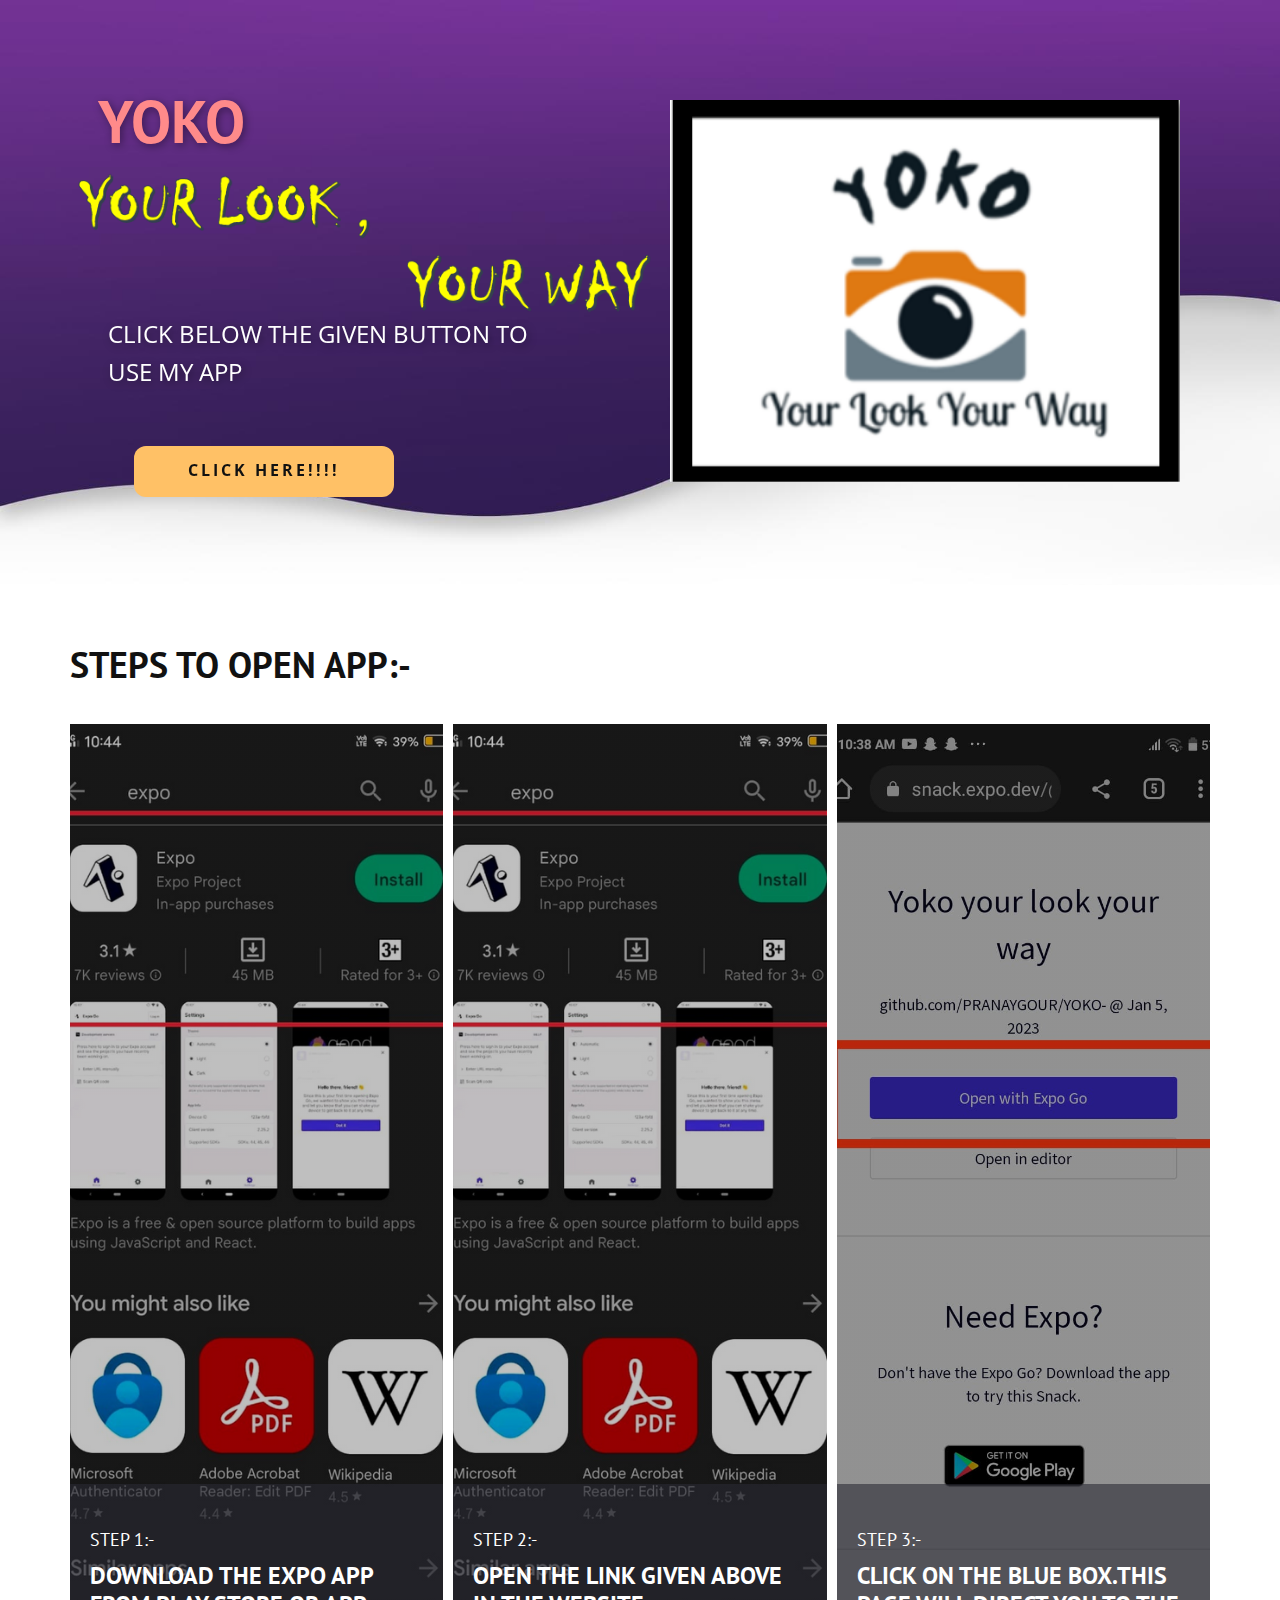
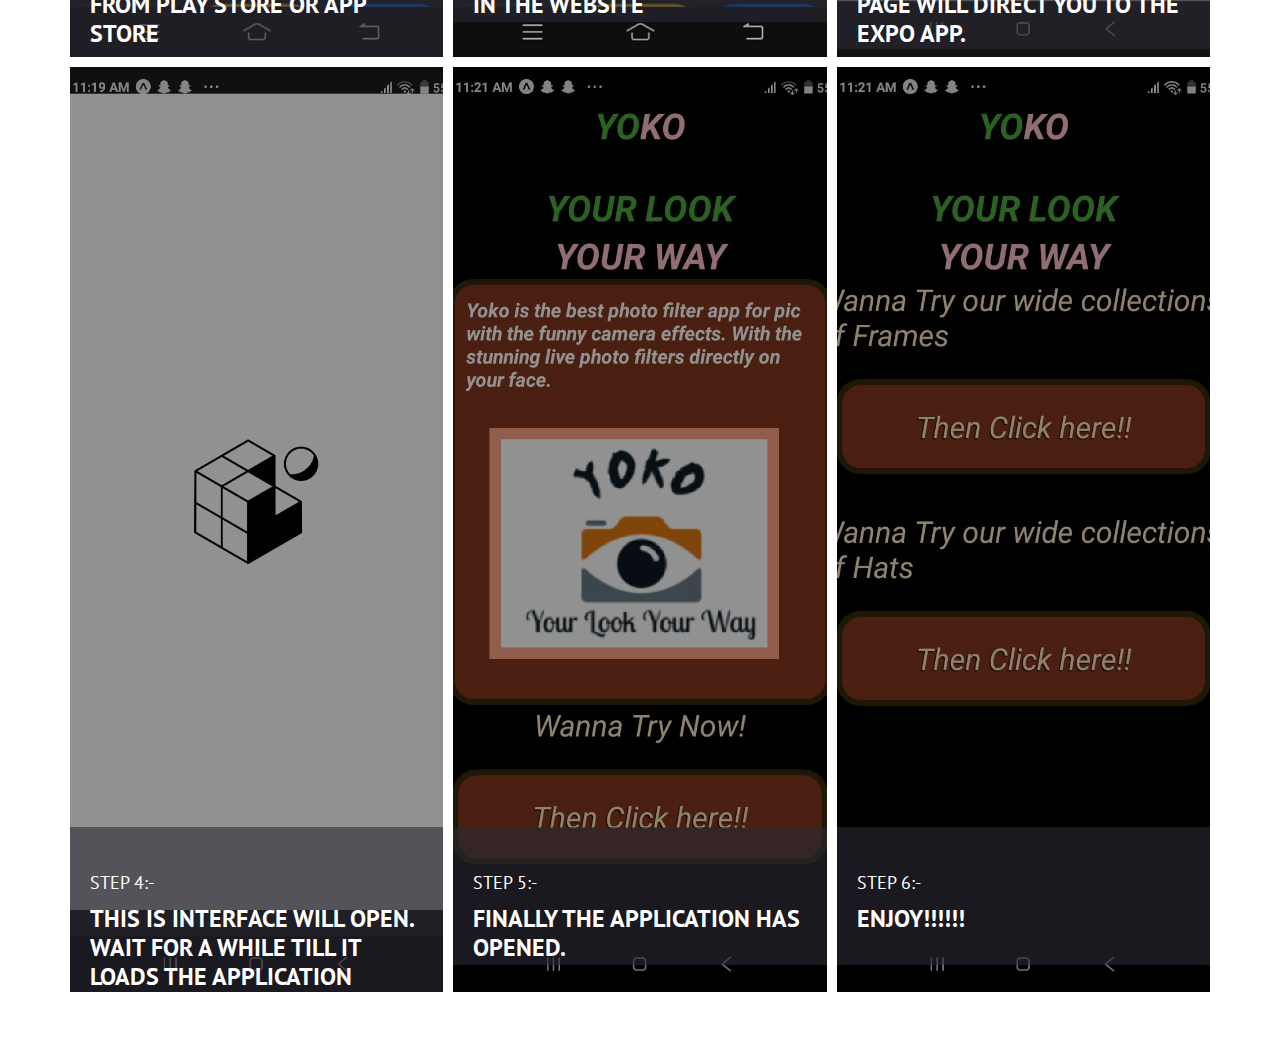
==== index.html @ 058f5dcb "Add files via upload" ====
<!DOCTYPE html>
<html style="font-size: 16px;" lang="en"><head>
    <meta name="viewport" content="width=device-width, initial-scale=1.0">
    <meta charset="utf-8">
    <meta name="keywords" content="​My Works">
    <meta name="description" content="">
    <title>Page 3</title>
    <link rel="stylesheet" href="nicepage.css" media="screen">
<link rel="stylesheet" href="Page-3.css" media="screen">
    <script class="u-script" type="text/javascript" src="jquery.js" defer=""></script>
    <script class="u-script" type="text/javascript" src="nicepage.js" defer=""></script>
    <meta name="generator" content="Nicepage 5.2.4, nicepage.com">
    <meta property="og:title" content="YOKO">
    <meta property="og:description" content="YOUR LOOK YOUR WAY">
    <meta property="og:image" content="https://website3745525.nicepage.io/images/image.png">
    <meta property="og:url" content="https://website3745525.nicepage.io/?version=fc59ef0c-eb56-4a4a-ab87-d4430277e752&amp;uid=0a53eacb-4c13-490b-8528-49fe1c82d149">
    <link id="u-theme-google-font" rel="stylesheet" href="https://fonts.googleapis.com/css?family=PT+Sans:400,400i,700,700i|Open+Sans:300,300i,400,400i,500,500i,600,600i,700,700i,800,800i">
    
    
    
    <script type="application/ld+json">{
		"@context": "http://schema.org",
		"@type": "Organization",
		"name": "WebSite3745525"
}</script>
    <meta name="theme-color" content="#9693e6">
    <meta property="og:type" content="website">
  </head>
  <body data-home-page="Page-3.html" data-home-page-title="Page 3" class="u-body u-xl-mode" data-lang="en">
    <section class="u-clearfix u-image u-section-1" id="carousel_7ad6" data-image-width="1841" data-image-height="1080">
      <div class="u-clearfix u-sheet u-valign-middle u-sheet-1">
        <div class="u-clearfix u-layout-wrap u-layout-wrap-1">
          <div class="u-layout">
            <div class="u-layout-row">
              <div class="u-align-left u-container-style u-layout-cell u-right-cell u-shape-rectangle u-size-30 u-layout-cell-1" data-animation-name="customAnimationIn" data-animation-duration="1500">
                <div class="u-container-layout u-container-layout-1">
                  <h1 class="u-align-left u-text u-text-palette-2-base u-text-1">YOKO</h1>
                  <p class="u-align-left u-text u-text-body-alt-color u-text-2">CLICK BELOW THE GIVEN BUTTON TO USE MY APP</p>
                  <img class="u-image u-image-contain u-image-round u-radius-34 u-image-1" src="images/image-8.png" alt="" data-image-width="1916" data-image-height="378">
                  <a href="https://snack.expo.dev/@pranay3042007/yoko-your-look-your-way" class="u-active-palette-3-base u-align-left u-border-active-white u-border-hover-white u-border-none u-btn u-btn-round u-button-style u-hover-palette-3-base u-palette-3-base u-radius-12 u-text-active-palette-2-base u-text-hover-palette-2-base u-btn-1">CLICK HERE!!!!</a>
                </div>
              </div>
              <div class="u-container-style u-layout-cell u-left-cell u-size-30 u-layout-cell-2">
                <div class="u-container-layout u-valign-top-lg u-valign-top-md u-valign-top-sm u-valign-top-xl u-container-layout-2">
                  <img class="u-expanded-width u-image u-image-2" src="images/image.png?rand=9d15" data-image-width="369" data-image-height="279" data-animation-name="customAnimationIn" data-animation-duration="1250" data-animation-delay="500">
                </div>
              </div>
            </div>
          </div>
        </div>
      </div>
    </section>
    <section class="u-clearfix u-container-align-left u-section-2" id="sec-0a4c">
      <div class="u-clearfix u-sheet u-sheet-1">
        <h2 class="u-align-left u-text u-text-default u-text-1">STEPS TO OPEN APP:-</h2>
        <div class="u-expanded-width u-list u-list-1">
          <div class="u-repeater u-repeater-1">
            <div class="u-container-style u-image u-list-item u-repeater-item u-shading u-image-1" data-image-width="498" data-image-height="1080">
              <div class="u-container-layout u-similar-container u-container-layout-1">
                <div class="u-container-align-left u-container-style u-expanded-width u-group u-opacity u-opacity-60 u-palette-1-dark-3 u-group-1">
                  <div class="u-container-layout u-container-layout-2">
                    <h6 class="u-align-left u-text u-text-default u-text-2">STEP 1:-</h6>
                    <h3 class="u-align-left u-text u-text-default u-text-3">DOWNLOAD THE EXPO APP FROM PLAY STORE OR APP STORE</h3>
                  </div>
                </div>
              </div>
            </div>
            <div class="u-container-style u-image u-list-item u-repeater-item u-shading u-image-2" data-image-width="498" data-image-height="1080">
              <div class="u-container-layout u-similar-container u-container-layout-3">
                <div class="u-container-align-left u-container-style u-expanded-width u-group u-opacity u-opacity-60 u-palette-1-dark-3 u-group-2">
                  <div class="u-container-layout u-container-layout-4">
                    <h6 class="u-align-left u-text u-text-default u-text-4">STEP 2:-</h6>
                    <h3 class="u-align-left u-text u-text-default u-text-5">OPEN THE LINK GIVEN ABOVE IN THE WEBSITE</h3>
                  </div>
                </div>
              </div>
            </div>
            <div class="u-container-style u-image u-list-item u-repeater-item u-shading u-image-3" data-image-width="720" data-image-height="1600">
              <div class="u-container-layout u-similar-container u-container-layout-5">
                <div class="u-container-align-left u-container-style u-expanded-width u-group u-opacity u-opacity-60 u-palette-1-dark-3 u-group-3">
                  <div class="u-container-layout u-container-layout-6">
                    <h6 class="u-align-left u-text u-text-default u-text-6">STEP 3:-</h6>
                    <h3 class="u-align-left u-text u-text-default u-text-7">CLICK ON THE BLUE BOX.THIS PAGE WILL DIRECT YOU TO THE EXPO APP.</h3>
                  </div>
                </div>
              </div>
            </div>
            <div class="u-container-style u-image u-list-item u-repeater-item u-shading u-image-4" data-image-width="720" data-image-height="1600">
              <div class="u-container-layout u-similar-container u-container-layout-7">
                <div class="u-container-align-left u-container-style u-expanded-width u-group u-opacity u-opacity-60 u-palette-1-dark-3 u-group-4">
                  <div class="u-container-layout u-container-layout-8">
                    <h6 class="u-align-left u-text u-text-default u-text-8">STEP 4:-&nbsp;</h6>
                    <h3 class="u-align-left u-text u-text-default u-text-9">THIS IS INTERFACE WILL OPEN. WAIT FOR A WHILE TILL IT LOADS THE APPLICATION</h3>
                  </div>
                </div>
              </div>
            </div>
            <div class="u-container-style u-image u-list-item u-repeater-item u-shading u-image-5" data-image-width="720" data-image-height="1600">
              <div class="u-container-layout u-similar-container u-container-layout-9">
                <div class="u-container-align-left u-container-style u-expanded-width u-group u-opacity u-opacity-60 u-palette-1-dark-3 u-group-5">
                  <div class="u-container-layout u-container-layout-10">
                    <h6 class="u-align-left u-text u-text-default u-text-10">STEP 5:-</h6>
                    <h3 class="u-align-left u-text u-text-default u-text-11">FINALLY THE APPLICATION HAS OPENED.</h3>
                  </div>
                </div>
              </div>
            </div>
            <div class="u-container-style u-image u-list-item u-repeater-item u-shading u-image-6" data-image-width="720" data-image-height="1600">
              <div class="u-container-layout u-similar-container u-container-layout-11">
                <div class="u-container-align-left u-container-style u-expanded-width u-group u-opacity u-opacity-60 u-palette-1-dark-3 u-group-6">
                  <div class="u-container-layout u-container-layout-12">
                    <h6 class="u-align-left u-text u-text-default u-text-12">STEP 6:-</h6>
                    <h3 class="u-align-left u-text u-text-default u-text-13">ENJOY!!!!!!</h3>
                  </div>
                </div>
              </div>
            </div>
          </div>
        </div>
      </div>
    </section>
    
    
    
    
  
</body></html>
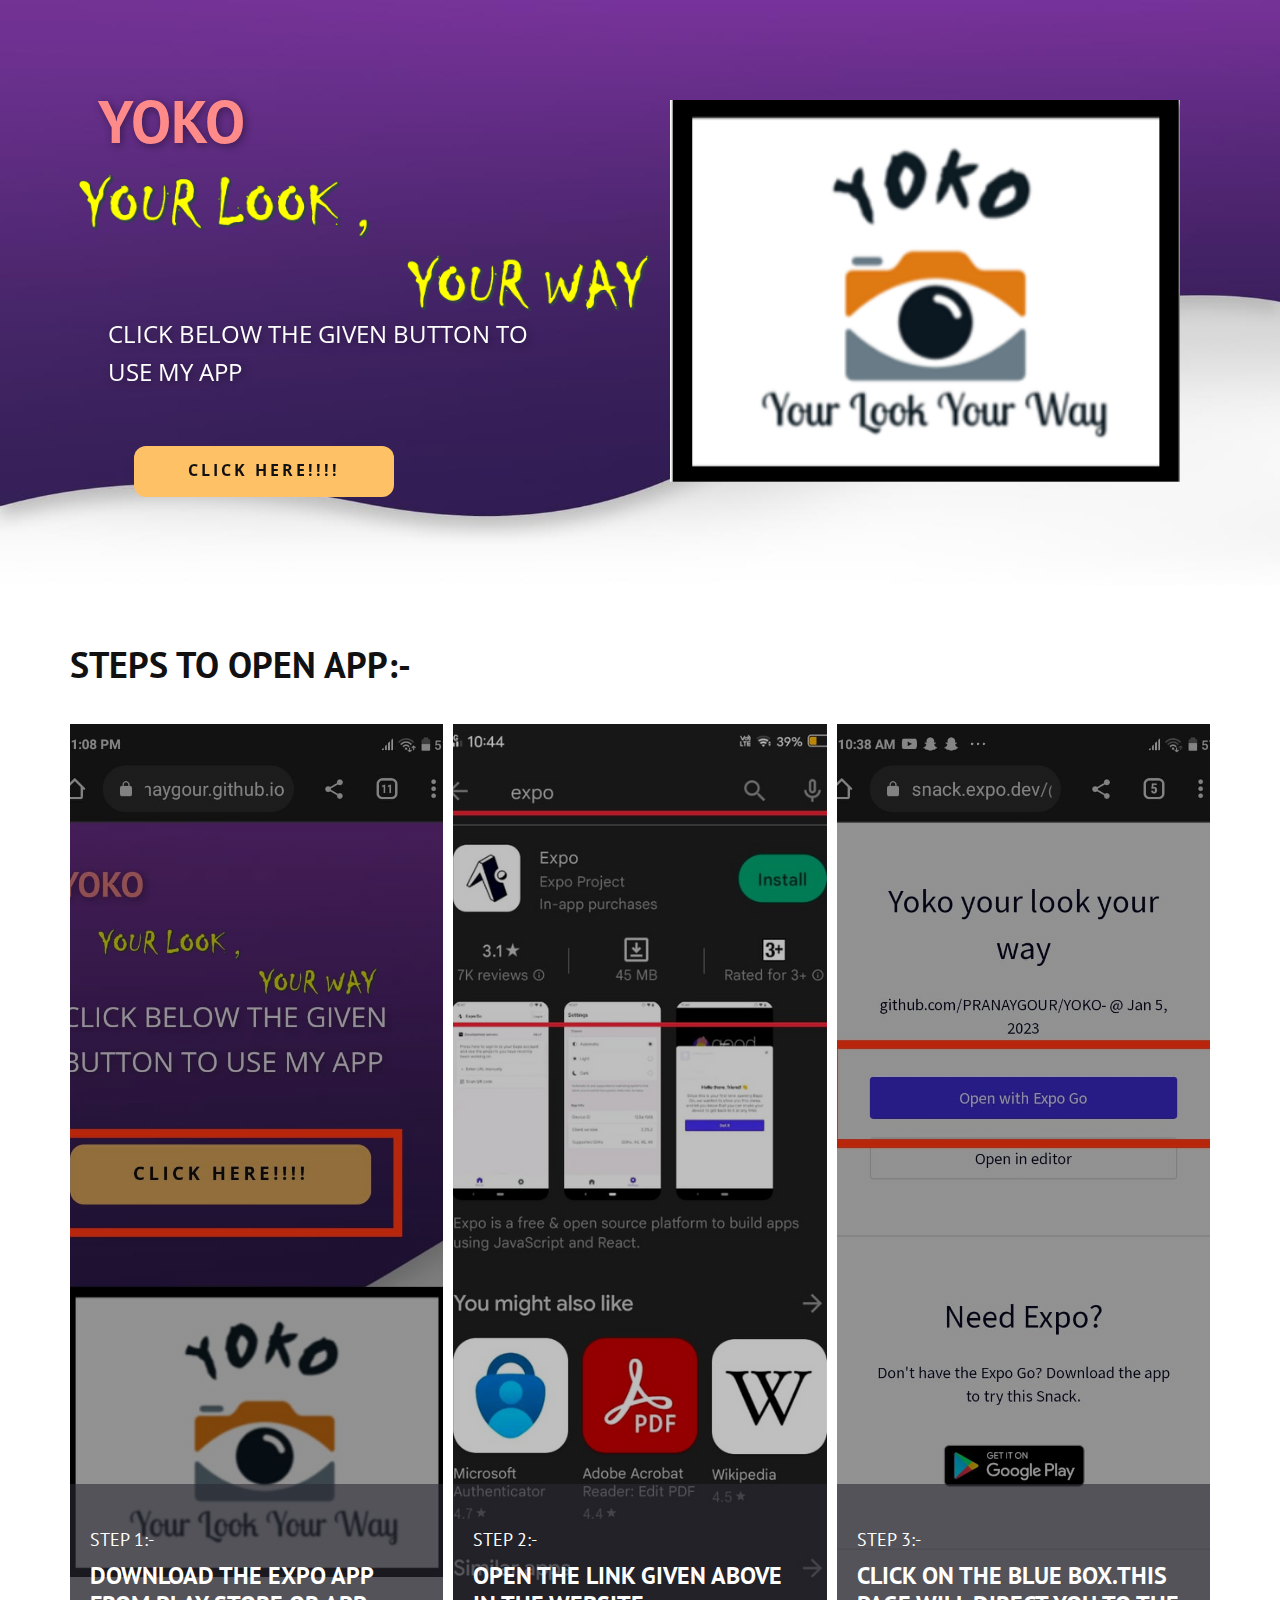
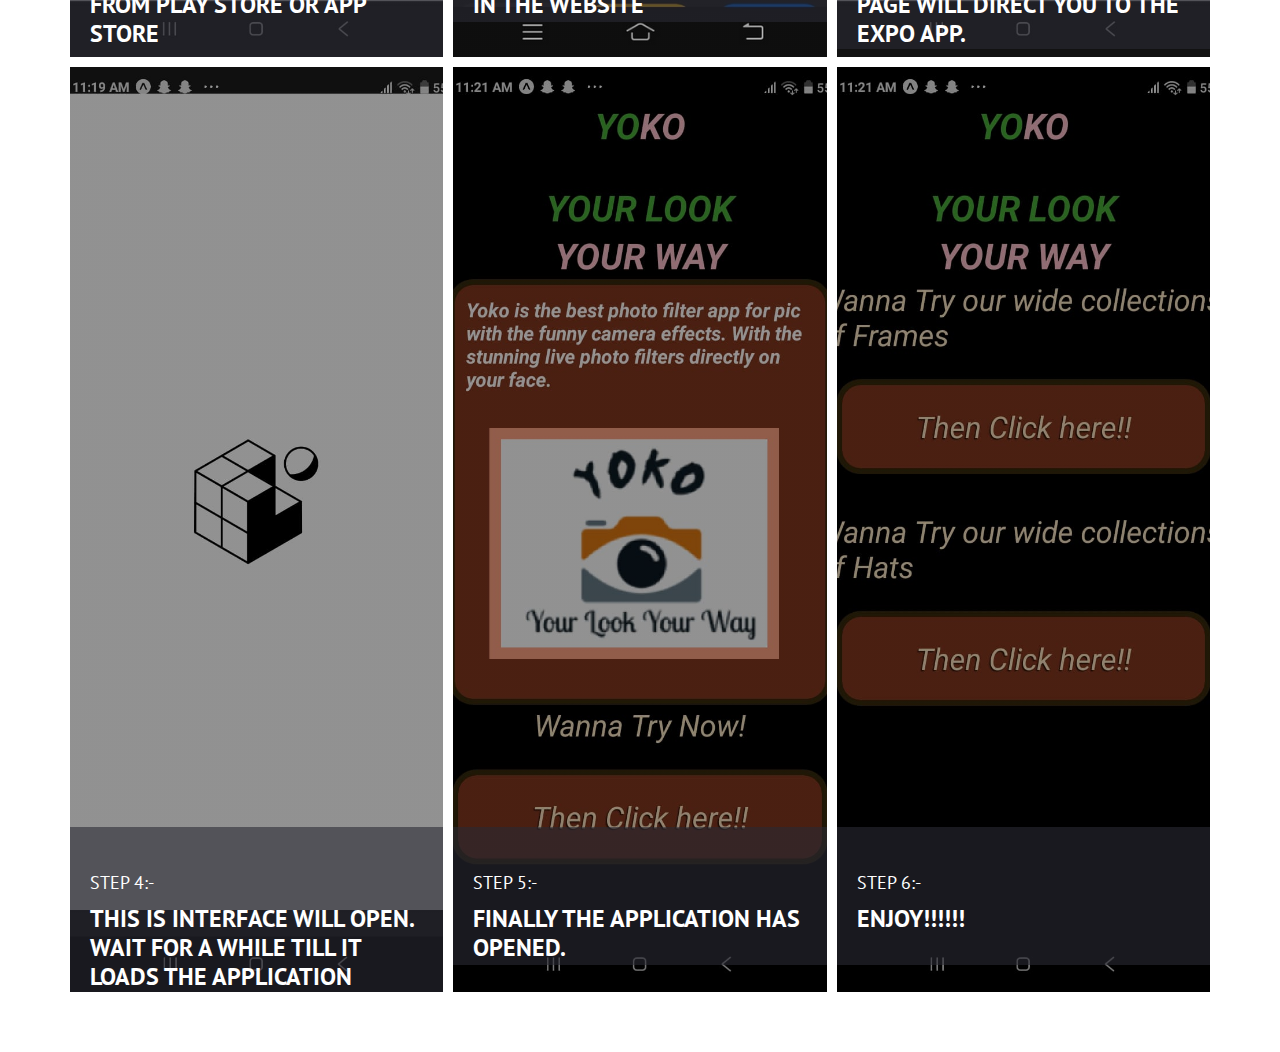
==== commit ee8a322e: "Add files via upload" ====
--- a/index.html
+++ b/index.html
@@ -42,7 +42,7 @@
               </div>
               <div class="u-container-style u-layout-cell u-left-cell u-size-30 u-layout-cell-2">
                 <div class="u-container-layout u-valign-top-lg u-valign-top-md u-valign-top-sm u-valign-top-xl u-container-layout-2">
-                  <img class="u-expanded-width u-image u-image-2" src="images/image.png?rand=9d15" data-image-width="369" data-image-height="279" data-animation-name="customAnimationIn" data-animation-duration="1250" data-animation-delay="500">
+                  <img class="u-expanded-width u-image u-image-2" src="images/image.png?rand=77fb" data-image-width="369" data-image-height="279" data-animation-name="customAnimationIn" data-animation-duration="1250" data-animation-delay="500">
                 </div>
               </div>
             </div>
@@ -55,7 +55,7 @@
         <h2 class="u-align-left u-text u-text-default u-text-1">STEPS TO OPEN APP:-</h2>
         <div class="u-expanded-width u-list u-list-1">
           <div class="u-repeater u-repeater-1">
-            <div class="u-container-style u-image u-list-item u-repeater-item u-shading u-image-1" data-image-width="498" data-image-height="1080">
+            <div class="u-container-style u-image u-list-item u-repeater-item u-shading u-image-1" data-image-width="720" data-image-height="1600">
               <div class="u-container-layout u-similar-container u-container-layout-1">
                 <div class="u-container-align-left u-container-style u-expanded-width u-group u-opacity u-opacity-60 u-palette-1-dark-3 u-group-1">
                   <div class="u-container-layout u-container-layout-2">
@@ -122,6 +122,6 @@
     
     
     
-    
+   
   
 </body></html>--- a/Page-3.css
+++ b/Page-3.css
@@ -294,7 +294,7 @@
 }
 
 .u-section-2 .u-image-1 {
-  background-image: linear-gradient(0deg, rgba(0,0,0,0.25), rgba(0,0,0,0.25)), url("images/image-11.png");
+  background-image: linear-gradient(0deg, rgba(0,0,0,0.25), rgba(0,0,0,0.25)), url("images/image1.png");
   background-position: 50% 50%;
 }
 
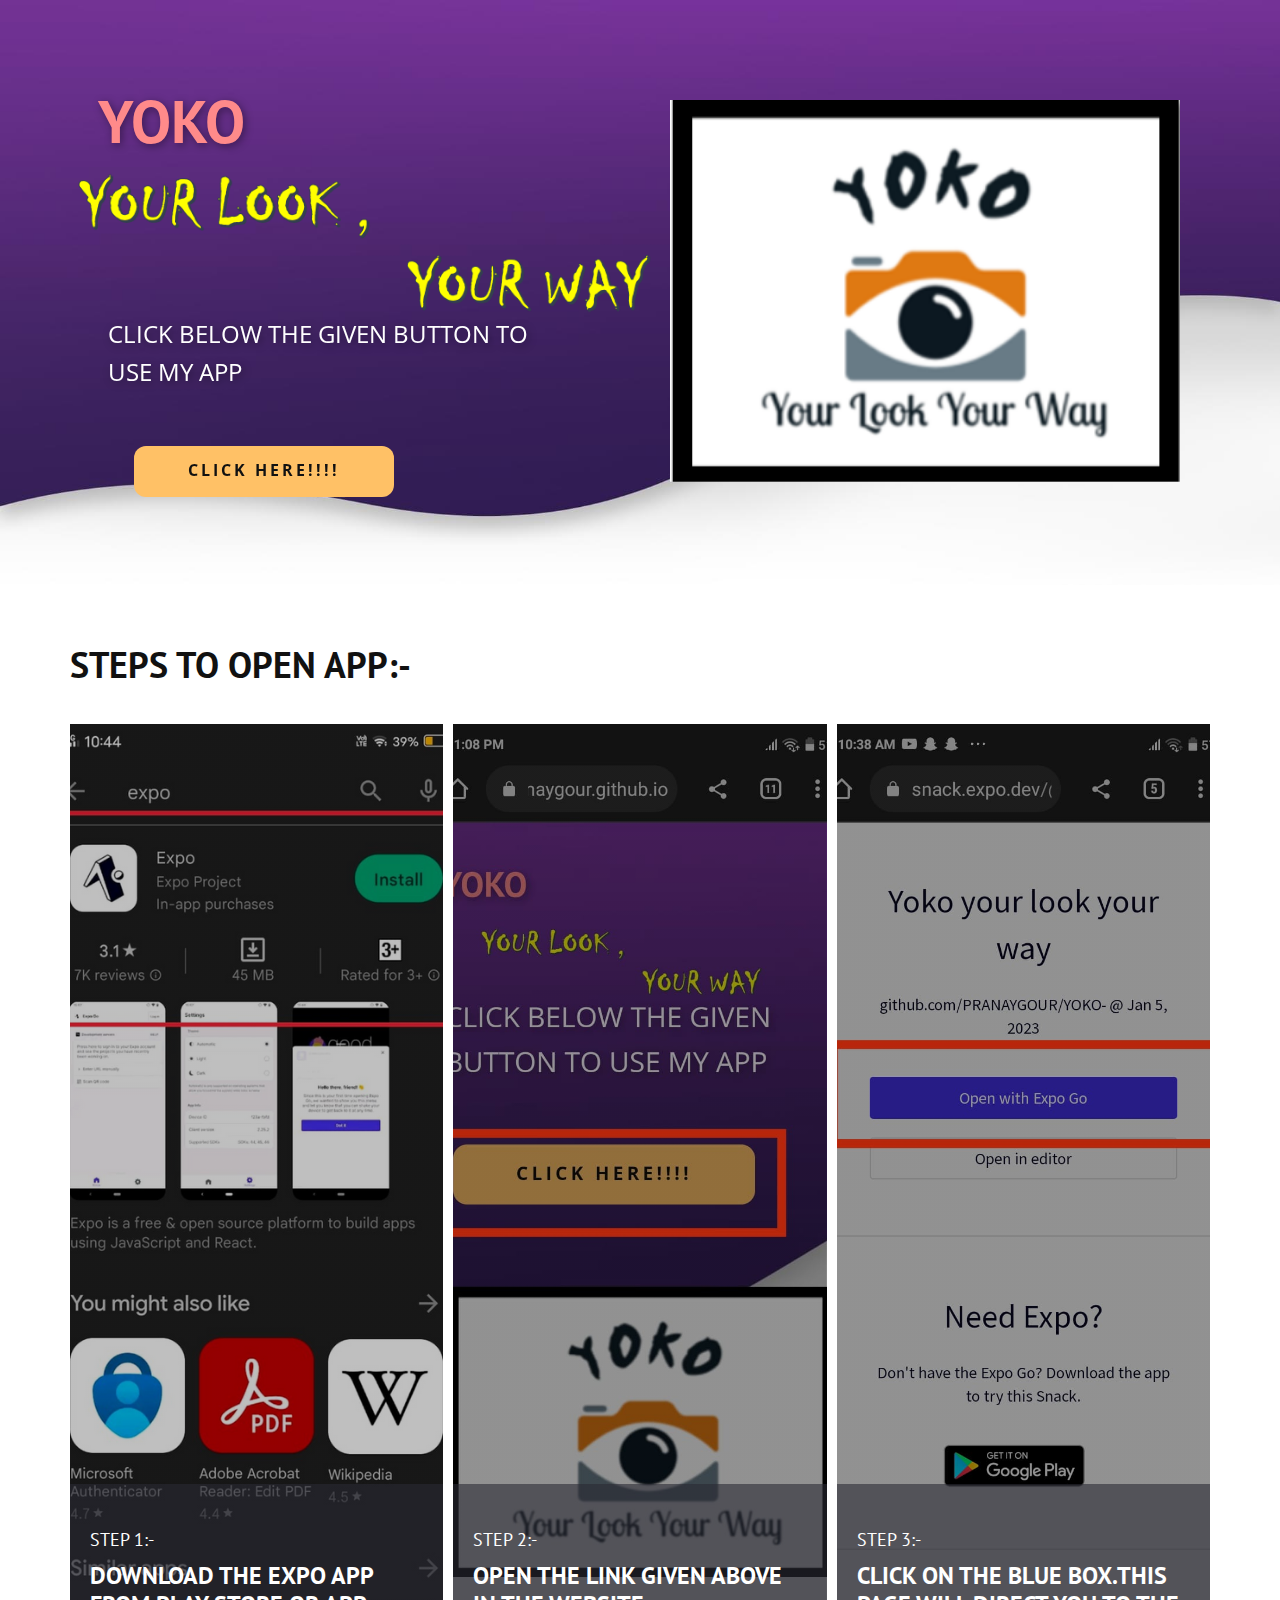
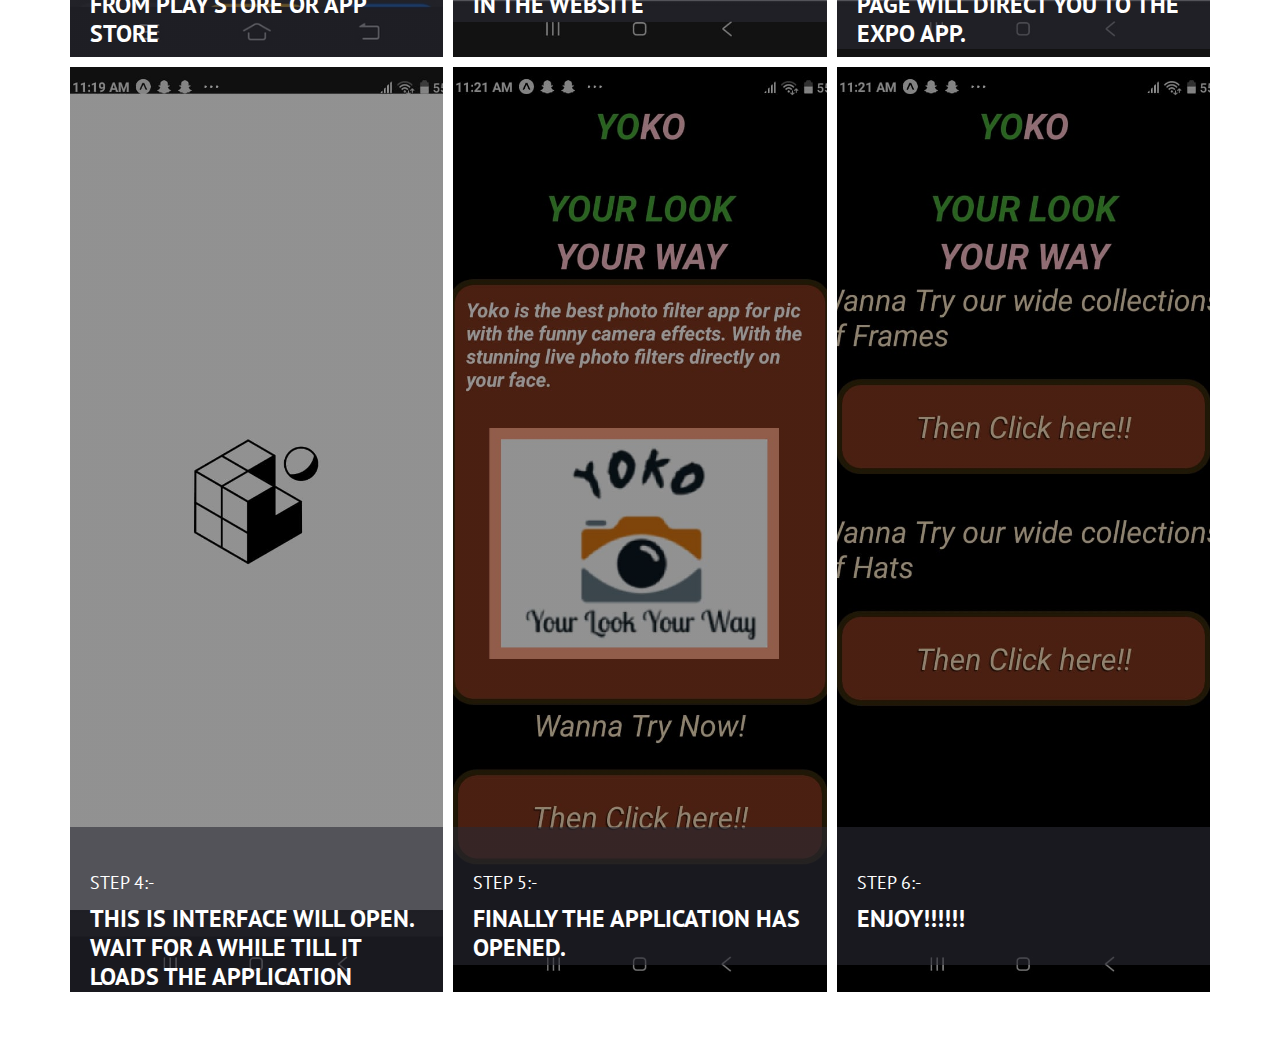
==== commit 118b111a: "Add files via upload" ====
--- a/index.html
+++ b/index.html
@@ -55,7 +55,7 @@
         <h2 class="u-align-left u-text u-text-default u-text-1">STEPS TO OPEN APP:-</h2>
         <div class="u-expanded-width u-list u-list-1">
           <div class="u-repeater u-repeater-1">
-            <div class="u-container-style u-image u-list-item u-repeater-item u-shading u-image-1" data-image-width="720" data-image-height="1600">
+            <div class="u-container-style u-image u-list-item u-repeater-item u-shading u-image-2" data-image-width="720" data-image-height="1600">
               <div class="u-container-layout u-similar-container u-container-layout-1">
                 <div class="u-container-align-left u-container-style u-expanded-width u-group u-opacity u-opacity-60 u-palette-1-dark-3 u-group-1">
                   <div class="u-container-layout u-container-layout-2">
@@ -65,7 +65,7 @@
                 </div>
               </div>
             </div>
-            <div class="u-container-style u-image u-list-item u-repeater-item u-shading u-image-2" data-image-width="498" data-image-height="1080">
+            <div class="u-container-style u-image u-list-item u-repeater-item u-shading u-image-1" data-image-width="498" data-image-height="1080">
               <div class="u-container-layout u-similar-container u-container-layout-3">
                 <div class="u-container-align-left u-container-style u-expanded-width u-group u-opacity u-opacity-60 u-palette-1-dark-3 u-group-2">
                   <div class="u-container-layout u-container-layout-4">
